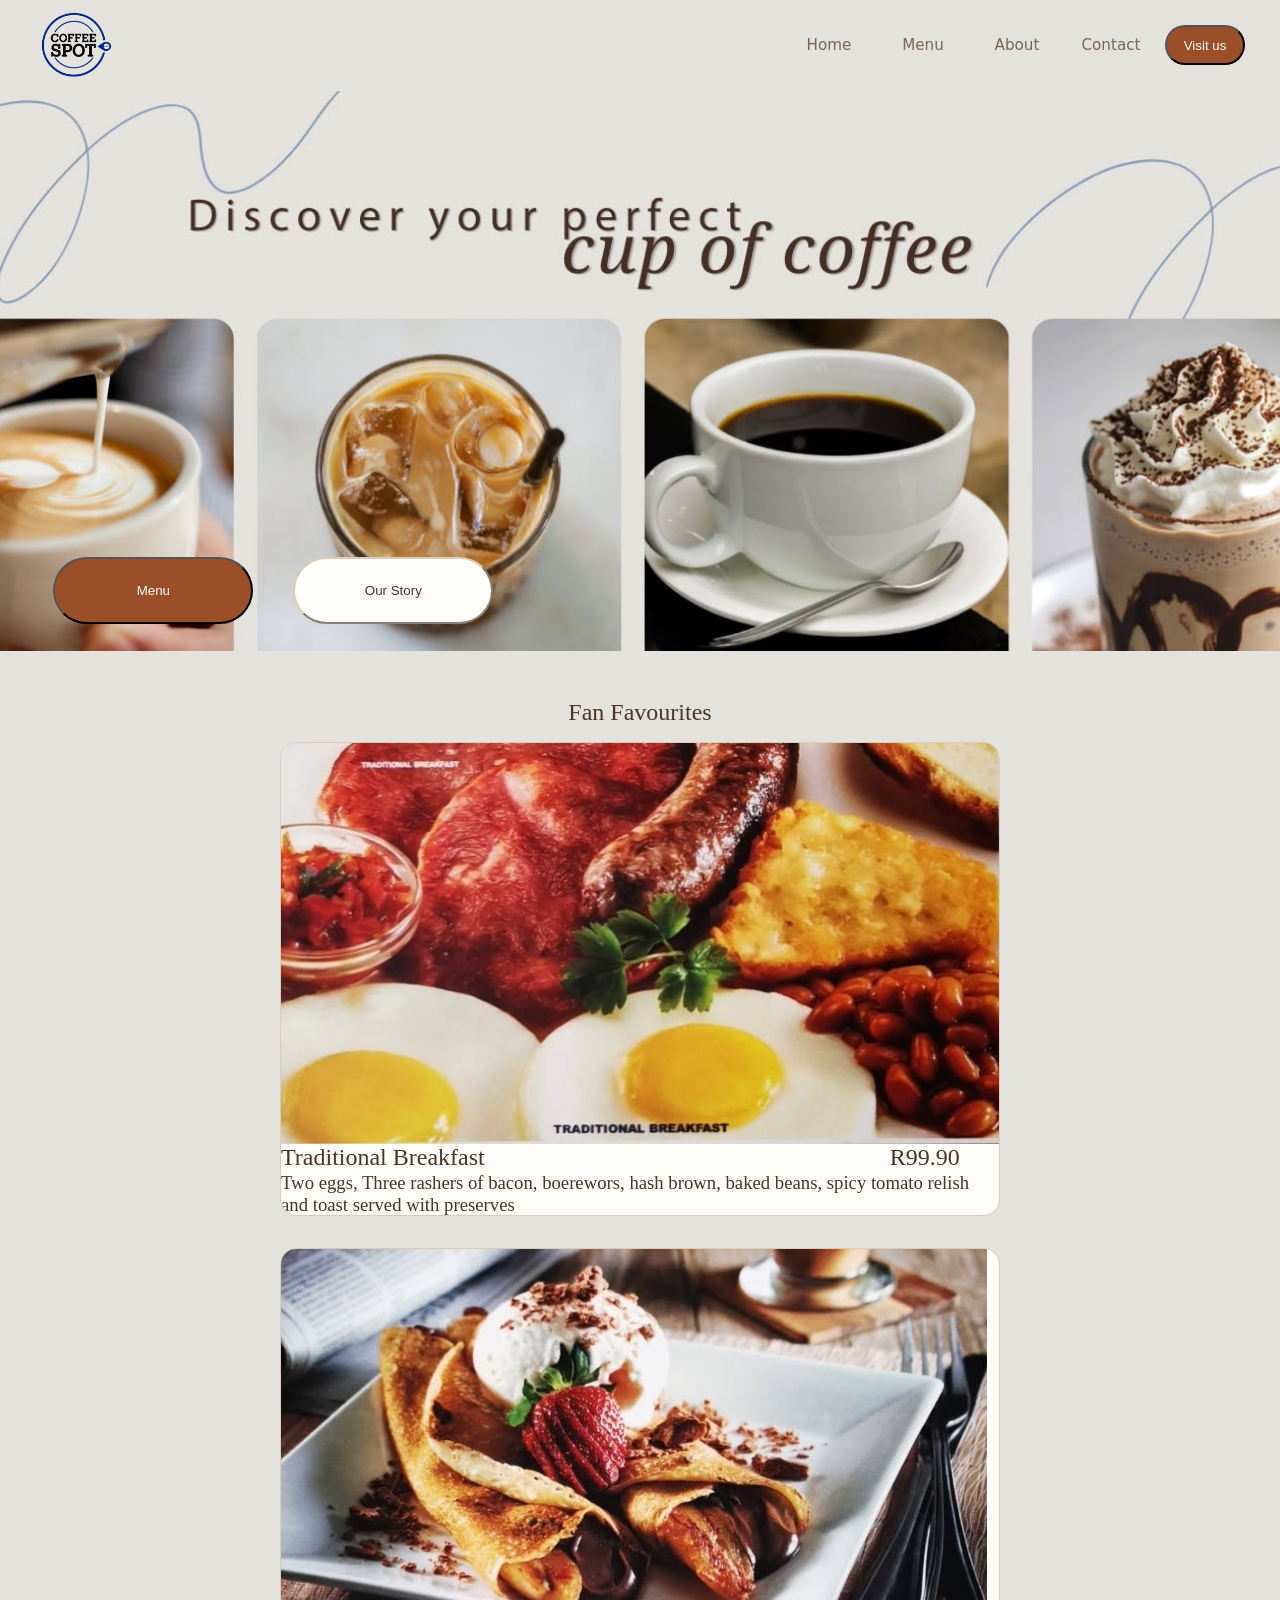
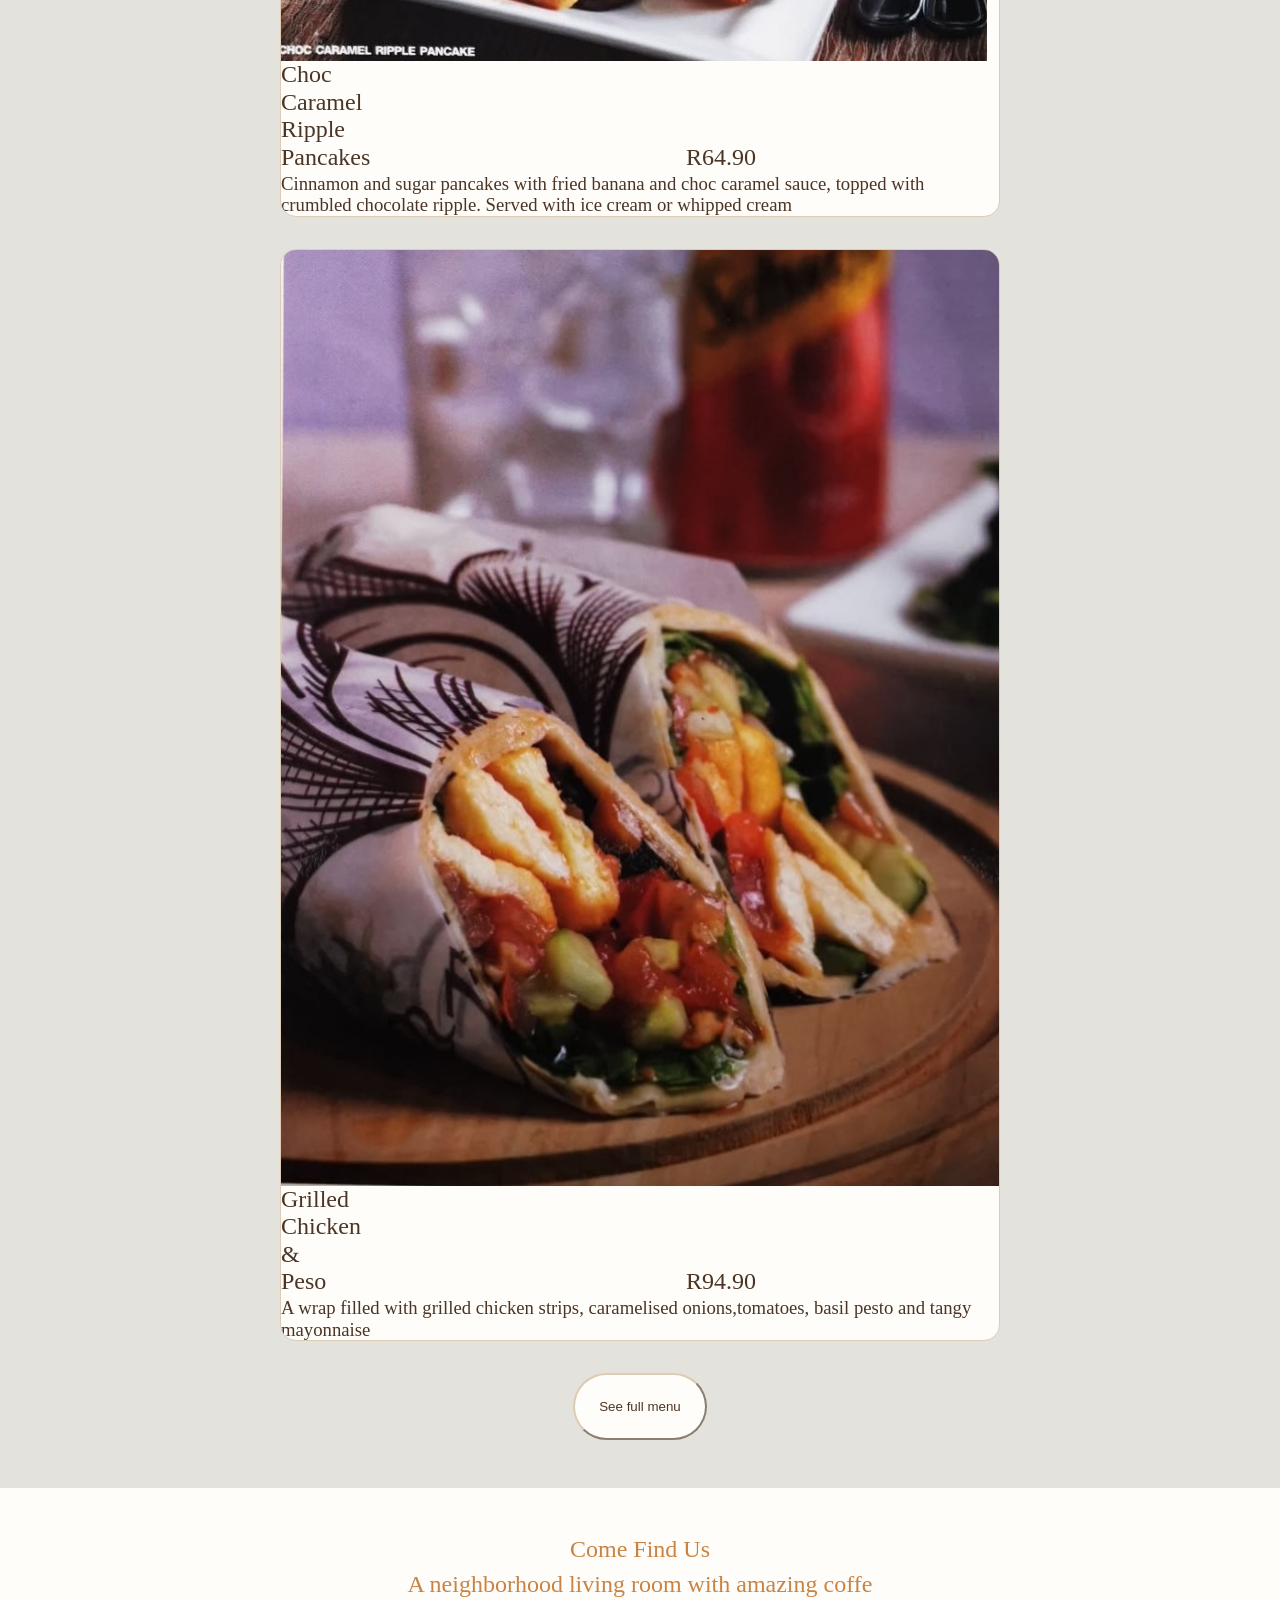
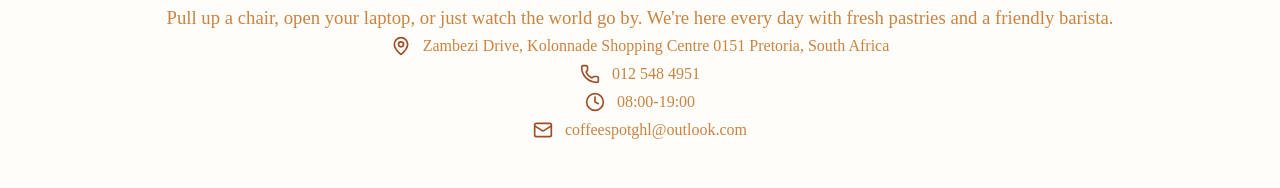
==== index.html @ eb4be8b8 "Add files via upload" ====
<!DOCTYPE html>
<html lang="en">
<head>
  <meta charset="UTF-8">
  <meta name="viewport" content="width=device-width, initial-scale=1.0">
  <title>home</title>
  <link rel="stylesheet" href="style.css">

</head>
<body>
  <header class="header" style="position: sticky; top: 0; z-index: 1000; background-color: var(--background);">

    <a href="index.html">
      <img id="Logo"src="logo.png" alt="Coffee spot logo">
    </a>

    <div class="home-button">
      <a href="index.html" id="home-button"> Home </a>
    </div>

    <div class="Menu-button">
      <a href="menu.html"id="Menu-button"> Menu </a>
    </div>

    <div class="About-button">
      <a href="about.html" id="About-button"> About </a>
    </div>

    <div class="Contact-button">
      <a href="contact.html" id="Contact-button"> Contact </a>
    </div>

    <div class="Visit-Us">
      <a href="contact.html" id="Visit-Us"> 
        <button class="btn-primary" style="border-radius: 5em; width:6em; height: 3em;"> Visit us</button>
      </a>
    </div>

  </header>

  <section class="hero-image">
    <div class="hero-text">
      <a href="menu.html">
        <button class="menu-btn"> Menu </button>
      </a>
      <a href="about.html">
        <button class="about-btn"> Our Story</button>
      </a>
    </div>
  </section>

  <section class="Menu">
    <h1> Fan Favourites</h1>
    <div class="food-item">
      <img src="item1.jpeg" alt="item1" style="width: auto; display:flex">
      <div class="name">
        <h2> Traditional Breakfast</h2>
      </div>
      <div class="price">
        <h2> R99.90</h2>
      </div>
      <div class="description">
        <h3> Two eggs, Three rashers of bacon, boerewors, hash brown, baked beans, spicy tomato relish and toast served with preserves</h3>
      </div>
    </div>
    <div class="food-item">
      <img src="item3.jpeg" alt="item2" style="width: auto; display:flex">
      <div class="name" style="width: 12rem;">
        <h2> Choc Caramel Ripple Pancakes</h2>
      </div>
      <div class="price">
        <h2> R64.90</h2>
      </div>
      <div class="description">
        <h3> Cinnamon and sugar pancakes with fried banana and choc caramel sauce, topped with crumbled chocolate ripple. Served with ice cream or whipped cream</h3>
      </div>
    </div>
    <div class="food-item">
      <img src="item4.jpeg" alt="item2" style="width: auto; display:flex">
      <div class="name" style="width: 12rem;">
        <h2> Grilled Chicken & Peso</h2>
      </div>
      <div class="price">
        <h2> R94.90</h2>
      </div>
      <div class="description">
        <h3> A wrap filled with grilled chicken strips, caramelised onions,tomatoes, basil pesto and tangy mayonnaise </h3>
      </div>
    </div>
    
    <a href="menu.html">
      <button class="btn-outline" style="border-radius: 5em; width:10em; height: 5em;">
        See full menu
      </button>
    </a>
  </section>

  <section class="directions">
    <h2> Come Find Us</h2>

    <h1>
      A neighborhood living room with amazing coffe
    </h1>

    <h3>
      Pull up a chair, open your laptop, or just watch the world go by. We're here every day with fresh pastries and a friendly barista.
    </h3>

    <div class="contact-row">
      <img class="svg" src="map-pin.svg" alt="location">
      <h4> Zambezi Drive, Kolonnade Shopping Centre 0151 Pretoria, South Africa</h4>
    </div>

    <div class="contact-row">
      <img class="svg" src="phone.svg" alt="phone number">
      <h4>012 548 4951</h4>
    </div>

    <div class="contact-row">
      <img class="svg" src="clock.svg" alt="Opening & closing times">
      <h4> 08:00-19:00</h4>
    </div>

    <div class="contact-row">
      <img class="svg" src="mail.svg" alt="email">
      <h4>coffeespotghl@outlook.com</h4>
    </div>
  </section>
</body>
</html>
---- style.css ----
:root {
  --background: rgb(227,226,221);
  --foreground: #4a3526;
  --card: #fffdf9;
  --muted-foreground: #7c6553;
  --primary: #9a4f28;
  --primary-hover: #85431f;
  --primary-foreground: #fffdf9;
  --secondary: #f0e8dc;
  --border: #ddcbb4;
  --accent: #c98342;
  --radius: 16px;
  --max-width: 1200px;
}
* { box-sizing: border-box; margin: 0; padding: 0; }

html { scroll-behavior: smooth; }
body {
  background-color: var(--background);
  color: var(--foreground);
  font-family: "Fira Sans", system-ui, -apple-system, sans-serif;
  font-size: 16px;
  line-height: 1.6;
  -webkit-font-smoothing: antialiased;
}
h1, h2, h3, h4 {
  font-family: "DM Serif Display", Georgia, serif;
  font-weight: 400;
  line-height: 1.15;
}
img { display: block; max-width: 100%; }
a { color: inherit; text-decoration: none; }

.container {
  width: 100%;
  max-width: var(--max-width);
  margin: 0 auto;
  padding: 0 24px;
}

.eyebrow {
  font-size: 0.8rem;
  font-weight: 600;
  letter-spacing: 0.16em;
  text-transform: uppercase;
  color: var(--primary);
}

.lede { color: var(--muted-foreground); font-size: 1.05rem; }
.header{
  display: flex;
  align-items: center;
  flex-wrap: wrap;
  gap: 8px;
  padding: 12px 24px;
}

.home-button{
  margin-left: auto;
}

.home-button,.Menu-button,.About-button,.Contact-button, .Visit-Us{
  margin-right: 1rem;
  display: flex;
  align-items: center;
  justify-content: center;
  gap: 32px; 
  width: 70px;
  text-align: center;
  color: var(--primary-foreground);
}

.home-button,.Menu-button,.About-button,.Contact-button, .Visit-Us a{
  font-size: 0.95rem; 
  font-weight: 500; 
  color: var(--muted-foreground); 
  transition: color 0.2s ease;
}

.home-button a:hover, .home-button a:active,
.Menu-button a:hover, .Menu-button a:active,
.About-button a:hover, .About-button a:active,
.Contact-button a:hover, .Contact-button a:active,
.Visit-Us a:hover, .Visit-Us a:active{
  color: var(--primary);
}

@media (max-width: 640px) {
  .header{
    justify-content: center;
  }
  .home-button{
    margin-left: 0;
    width: auto;
  }
  .Menu-button,.About-button,.Contact-button{
    width: auto;
  }
}





#Logo{
  width: 100px;
  background-color: var(--background); 
}

.hero-image{
  background-image: url("hero-section.jpeg");
  height: 35rem;
  background-position: center;
  background-repeat: no-repeat;
  background-size: cover;
  position: relative;
}

@media (max-width: 640px) {
  .hero-image{
    height: 22rem;
  }
}


.menu-btn{
  width: 15em;
  height: 5em;
  border-radius: 5em;
  position: absolute;
  bottom: 2em;
  left: 4em;
  background-color: var(--primary);
  color: var(--primary-foreground);
}

.about-btn{
  width: 15em;
  height: 5em;
  border-radius: 5em;
  position: absolute;
  bottom: 2em;
  left: 22em;
  border-color: var(--border);
  color: var(--foreground);
  background: var(--primary-foreground);
}
.about-btn:hover{
  background-color: var(--secondary);
}

.hero-text{
  position: absolute;
  inset: 0;
}

@media (max-width: 640px) {
  .hero-text{
    position: static;
    display: flex;
    flex-direction: column;
    gap: 12px;
    padding: 24px;
    justify-content: flex-end;
    height: 100%;
  }
  .menu-btn, .about-btn{
    position: static;
    width: 100%;
    height: 3.5em;
  }
}

.name{
  display: inline-block;
  padding-right: 25rem;
}
.price{
  display: inline-block;
  align-items: center;
  justify-content: center;
}
.description{
  display: flex;
}
.food-item{
  width: 45rem;
  max-width: 100%;
  background-color: var(--card);
  border: 1px solid var(--border);
  border-radius: var(--radius);
  overflow: hidden;
  transition: transform 0.25s ease, box-shadow 0.25s ease;
  margin-bottom: 16px;
}

.food-item:hover{
  transform: translateY(-4px);
  box-shadow: 0 14px 30px rgba(74, 53, 38, 0.12);
}

@media (max-width: 768px) {
  .food-item{
    width: 100%;
  }
  .name{
    padding-right: 0;
  }
}

.btn {
  display: inline-flex;
  align-items: center;
  gap: 8px;
  border: 1px solid transparent;
  border-radius: 999px;
  padding: 12px 28px;
  font-size: 1rem;
  font-weight: 500;
  cursor: pointer;
  transition: background-color 0.2s ease, color 0.2s ease, border-color 0.2s ease;
}
.btn-outline {
  border-color: var(--border);
  color: var(--foreground);
  background: var(--primary-foreground);
}
.btn-outline:hover {
  background-color: var(--secondary);
}

.btn-primary {
  background-color: var(--primary);
  color: var(--primary-foreground);
   }

.btn-primary:hover { 
  background-color: var(--primary-hover);
 }

.Menu{
  display: flex;
  flex-direction: column;
  align-items: center;
  gap: 16px;
  padding: 48px 24px;
}

.directions{
  display: flex;
  flex-direction: column;
  align-items: center;
  text-align: center;
  gap: 8px;
  padding: 48px 24px;
  background-color: var(--primary-foreground);
  color: var(--accent);
}

.svg{
  width: 20px;
  height: 20px;
}

.contact-row{
  display: flex;
  align-items: center;
  gap: 12px;
}


    /*this is the menu css part*/

    .menu-gallery{
      display: flex;
      flex-direction: column;
      align-items: center;
      gap: 40px;
      padding: 56px 24px;
      background-color: var(--background);
    }

    .menu-page{
      width: 100%;
      max-width: 700px;
      border-radius: var(--radius);
      overflow: hidden;
      background-color: var(--card);
      border: 1px solid var(--border);
      box-shadow: 0 18px 40px rgba(74, 53, 38, 0.16);
      transition: transform 0.3s ease, box-shadow 0.3s ease;
    }

    .menu-page:hover{
      transform: translateY(-6px);
      box-shadow: 0 24px 50px rgba(74, 53, 38, 0.22);
    }

    .menu-page img{
      display: block;
      width: 100%;
      height: auto;
    }

    @media (max-width: 640px) {
      .menu-gallery{
        gap: 24px;
        padding: 32px 16px;
      }
      .menu-page{
        border-radius: calc(var(--radius) / 2);
      }
    }

    /*contact css*/
    
    .contact-page{
      display: flex;
      flex-direction: column;
      align-items: center;
      text-align: center;
      padding: 80px 24px 100px;
    }

    .contact-page .eyebrow{
      display: block;
      margin-bottom: 16px;
    }

    .contact-page h1{
      font-size: 3rem;
      max-width: 700px;
      margin-bottom: 48px;
    }

    .contact-card{
      width: 100%;
      max-width: 480px;
      background-color: var(--card);
      border: 1px solid var(--border);
      border-radius: var(--radius);
      box-shadow: 0 18px 40px rgba(74, 53, 38, 0.16);
      padding: 40px;
      text-align: left;
      display: flex;
      flex-direction: column;
      gap: 24px;
    }

    .contact-card .contact-row{
      display: flex;
      align-items: center;
      gap: 16px;
      padding-bottom: 24px;
      border-bottom: 1px solid var(--border);
    }

    .contact-card .contact-row:last-child{
      padding-bottom: 0;
      border-bottom: none;
    }

    .contact-card .svg{
      width: 24px;
      height: 24px;
      flex-shrink: 0;
    }

    .contact-card h4{
      font-family: system-ui, -apple-system, sans-serif; 
      font-weight: 500;
      font-size: 1rem;
    }

    @media (max-width: 480px) {
      .contact-page h1{
        font-size: 2.1rem;
      }
      .contact-card{
        padding: 28px;
      }
    }

    /*about css*/
    .story{
      position: relative;
      max-width: var(--max-width);
      margin: 0 auto;
      padding: 80px 24px 160px;
    }

    .story-content{
      max-width: 55%;
    }

    .story .eyebrow{
      display: block;
      margin-bottom: 12px;
    }

    .story h2{
      margin-bottom: 20px;
    }

    .place{
      width: 100%;
      max-width: 420px;
      border-radius: var(--radius);
      overflow: hidden;
      background-color: var(--card);
      border: 1px solid var(--border);
      box-shadow: 0 18px 40px rgba(74, 53, 38, 0.16);
      transition: transform 0.3s ease, box-shadow 0.3s ease;

      position: absolute;
      right: 24px;
      bottom: 0;
      transform: rotate(-2deg);
      z-index: 1;
    }

    .place:hover{
      transform: rotate(-2deg) translateY(-6px);
      box-shadow: 0 24px 50px rgba(74, 53, 38, 0.22);
    }

    .place img{
      display: block;
      width: 100%;
      height: auto;
    }

    @media (max-width: 768px) {
      .story{
        padding: 48px 24px;
      }
      .story-content{
        max-width: 100%;
      }
      .place{
        position: static;
        max-width: 100%;
        transform: none;
        margin-top: 32px;
      }
      .place:hover{
        transform: translateY(-4px);
      }
    }

    .values-section{
      max-width: var(--max-width);
      margin: 0 auto;
      padding: 56px 24px 80px;
      text-align: center;
    }

    .values-section h2{
      margin-bottom: 40px;
    }

    .values-grid{
      display: grid;
      grid-template-columns: repeat(auto-fit, minmax(220px, 1fr));
      gap: 24px;
      text-align: left;
    }

    .values{
      background-color: var(--card);
      border: 1px solid var(--border);
      border-radius: var(--radius);
      padding: 28px;
    }

    .values img{
      width: 28px;
      height: 28px;
      margin-bottom: 16px;
    }

    .values h3{
      font-size: 1.15rem;
      margin-bottom: 8px;
    }

    .values p{
      color: var(--muted-foreground);
      font-size: 0.95rem;
    }
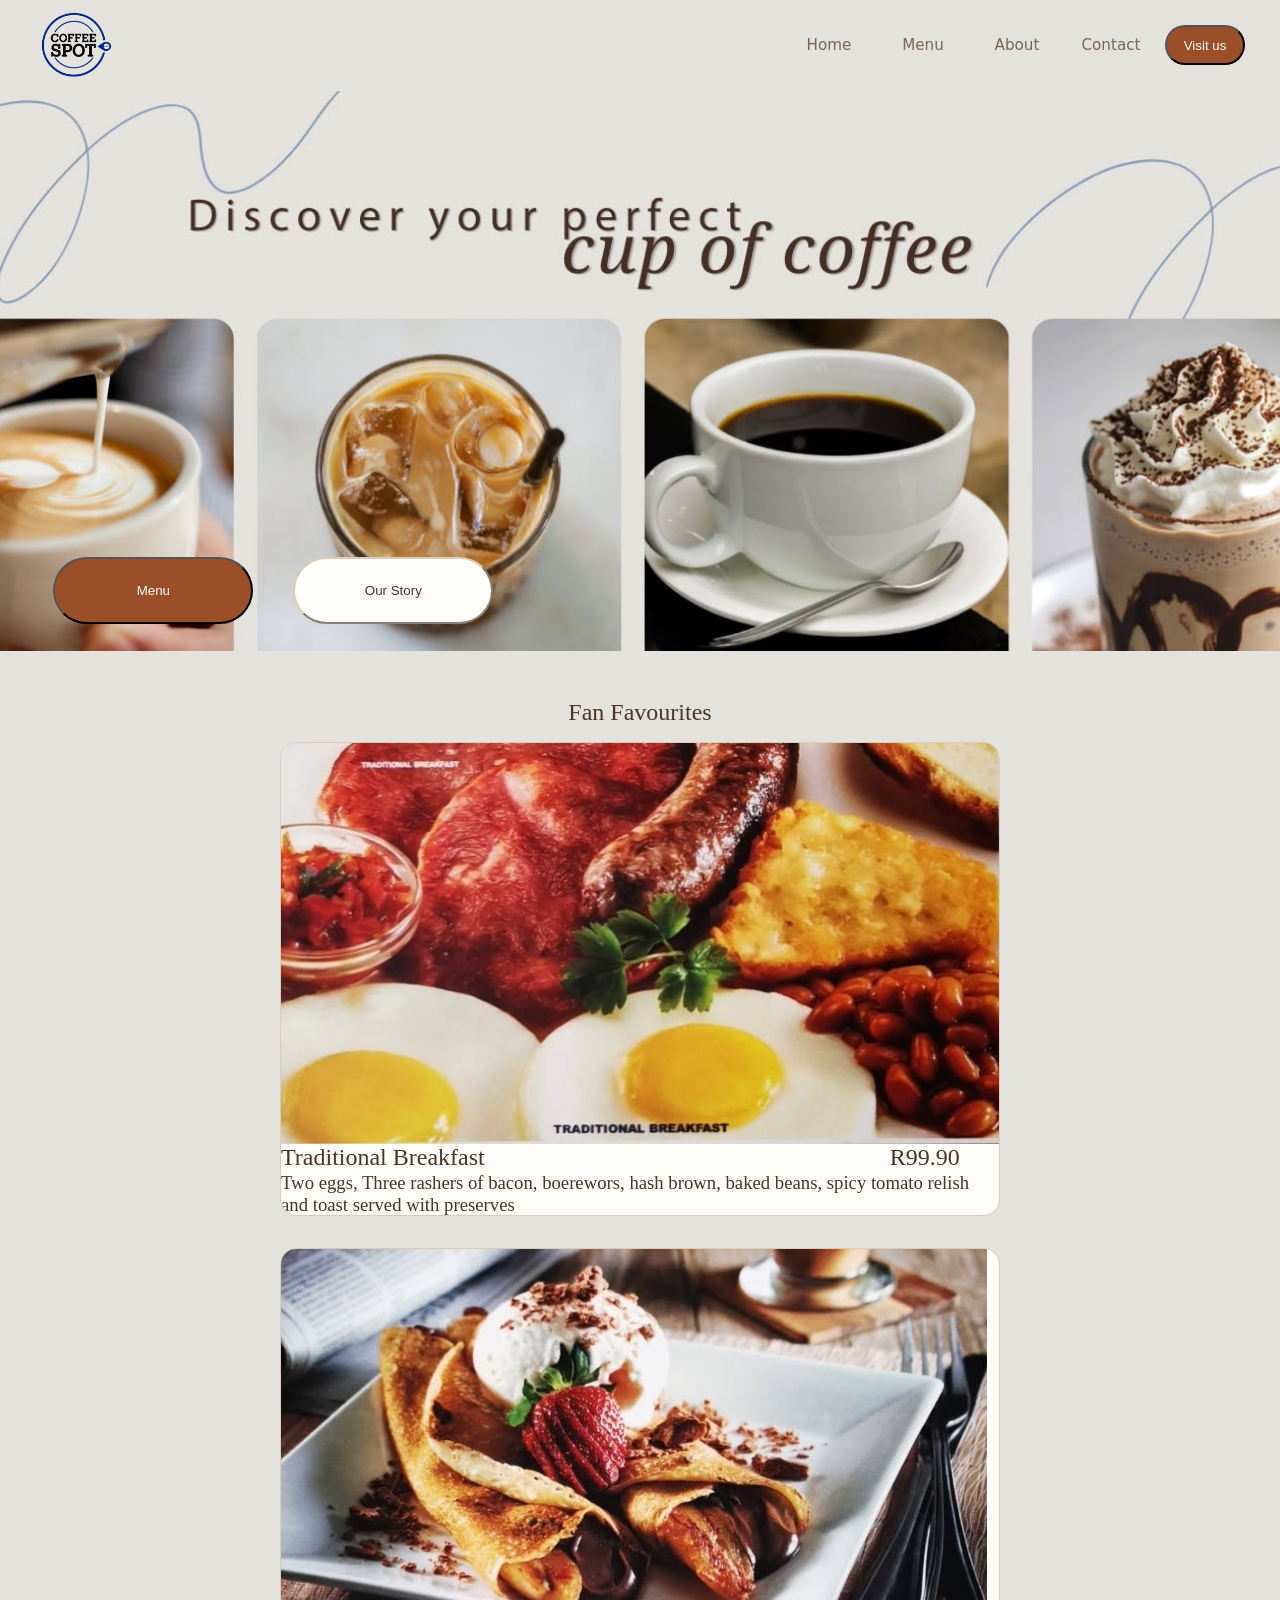
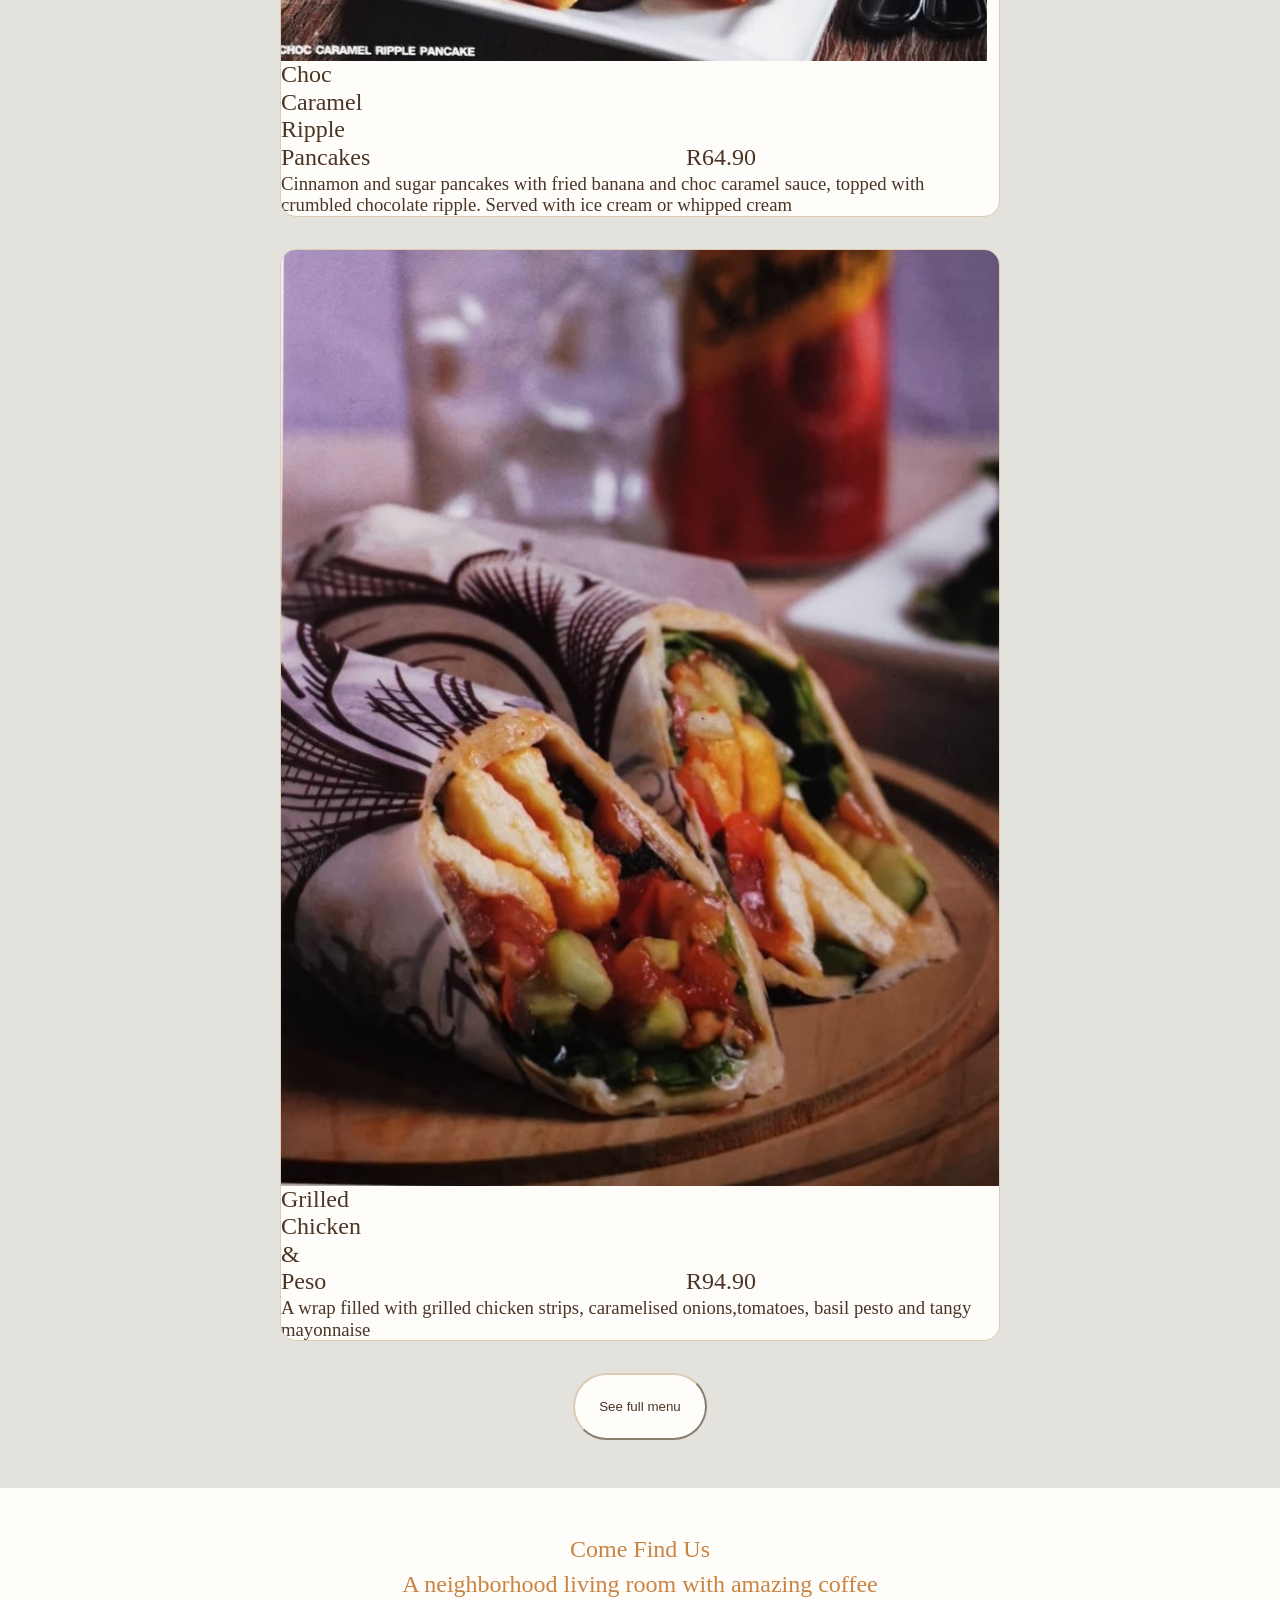
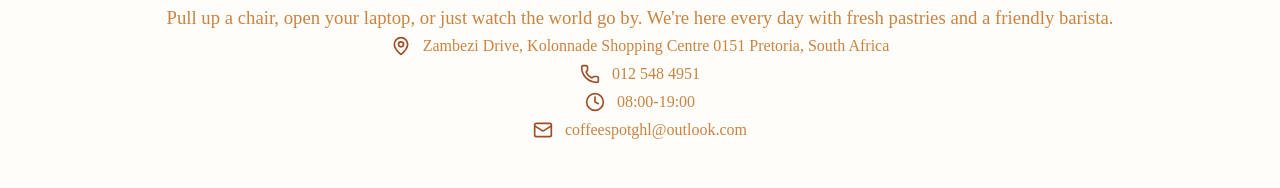
==== commit d3d19ccc: "Restore index.html content Restored original content of index.html after accidental removal." ====
--- a/index.html
+++ b/index.html
@@ -99,7 +99,7 @@
     <h2> Come Find Us</h2>
 
     <h1>
-      A neighborhood living room with amazing coffe
+      A neighborhood living room with amazing coffee
     </h1>
 
     <h3>
@@ -127,4 +127,4 @@
     </div>
   </section>
 </body>
-</html>+</html>
